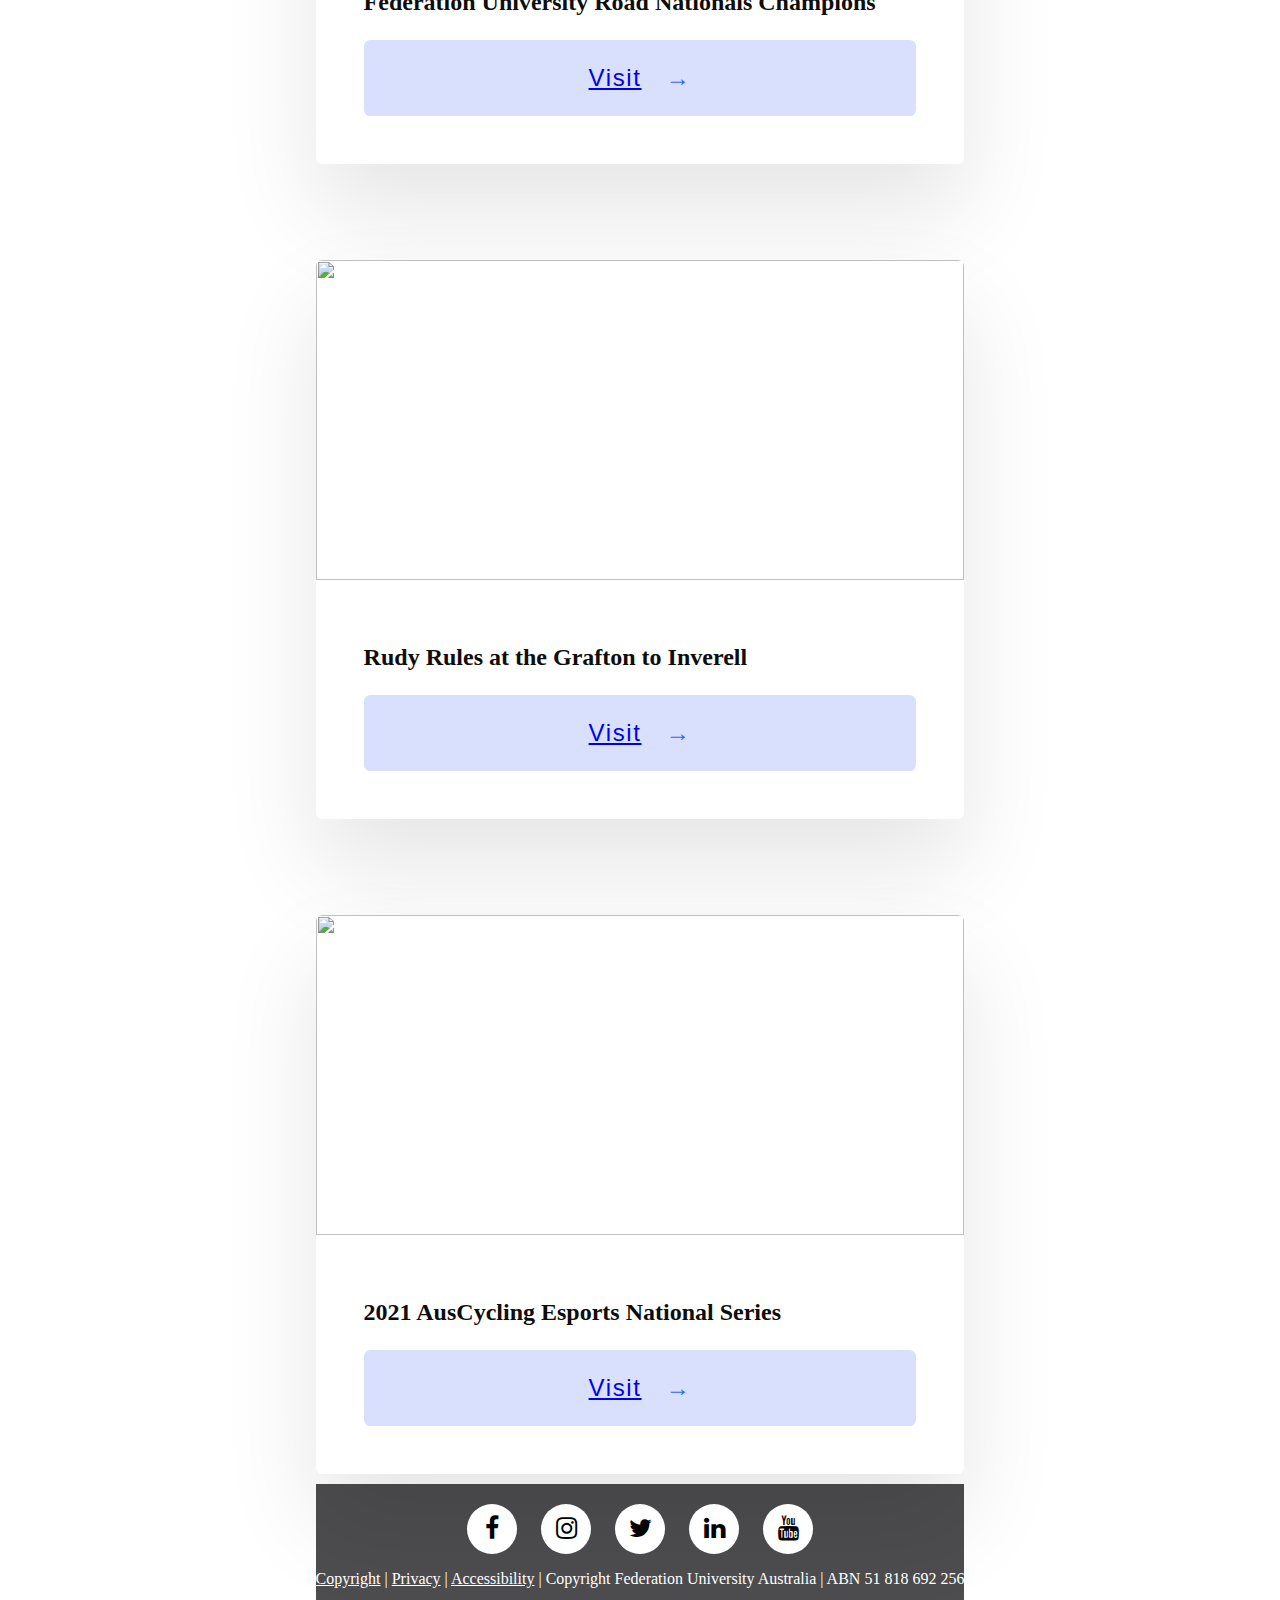
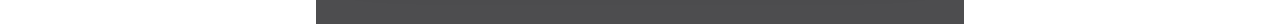
==== index.html @ 834dd3a1 "Update index.html" ====
<DOCTYPE html>
<html>
  <head>
    <meta charset="utf-8">
    <meta http-equiv="X-UA-Compatible" content="IE=edge,chrome=1">
	<meta name="viewport" content="width=device-width, initial-scale=1.0">
	<link href="https://stackpath.bootstrapcdn.com/font-awesome/4.7.0/css/font-awesome.min.css" rel="stylesheet">
   
  </head>
  <body>
    <div id="heading">
      <div class="logo"><a href="#"><img src="https://courseseeker.edu.au/assets/images/institutions/2154.png"></a>
      </div>
      <header>
        <h1>Federation University Australia</h1>
        <h2>Cycling Event Research</h2>
      </header>
      <nav>
        <ul class="main_menu">
          <li><a href="index.html">home</a></li>
          <li><a href="#">webinars</a></li>
          <li><a href="#">news articles</a></li>
          <li><a href="#">radio interviews</a></li>
          <li><a href="#">about</a></li>
        </ul>
      </nav>
    </div>
	<div class="subheading">
		<h1> Events</h1>
	</div>
	 <div class="grid">
      <div class="grid-item">
        <div class="card">
          <img class="card-img" src="https://www.roadnationals.org.au/wp-content/uploads/2021/02/RD_Nationals_7-2-21-Chronis-12426-4-scaled.jpg" />
          <div class="card-content">
            <h1 class="card-header"><b>Federation University Road Nationals Champions</b></h1>
            <button class="card-btn"><a href="https://www.roadnationals.org.au/">Visit</a> <span>&rarr;</span></button>
          </div>
        </div>
      </div>
      <div class="grid-item">
        <div class="card">
          <img class="card-img"src="https://www.roadnationals.org.au/wp-content/uploads/2021/02/RD_Nationals_5-2-21-Chronis-9498-scaled.jpg"/>
          <div class="card-content">
            <h1 class="card-header"><b>Rudy Rules at the Grafton to Inverell</b></h1>
            <button class="card-btn"><a href="https://www.auscycling.org.au/nsw/news/rudy-rules-grafton-inverell">Visit</a> <span>&rarr;</span></button>
          </div>
        </div>
      </div>
      <div class="grid-item">
        <div class="card">
          <img class="card-img" src="https://www.roadnationals.org.au/wp-content/uploads/2021/02/RD_Nationals_5-2-21-Chronis-9557-scaled.jpg"  />
          <div class="card-content">
            <h1 class="card-header"><b>2021 AusCycling Esports National Series</b></h1>
            <button class="card-btn"><a href="https://www.auscycling.org.au/nat/news/2021-auscycling-esports-national-series">Visit</a> <span>&rarr;</span></button>
          </div>
        </div>
      </div>
    </div>
	<div class="footer-main">
	
		<div class="footer-social">
		<ul>
			<li><a href="https://www.facebook.com/FedUniAustralia" target="blank"><i class="fa fa-facebook"></i></a></li>
			<li><a href="https://www.instagram.com/feduniaustralia/"><i class="fa fa-instagram"></i></a></li>
			<li><a href="https://twitter.com/FedUniAustralia"><i class="fa fa-twitter"></i></a></li>
			<li><a href="https://www.linkedin.com/school/federation-university-australia"><i class="fa fa-linkedin"></i></a></li>
			<li><a href="https://www.youtube.com/channel/UCZ77FiM8GrdrreLaSdGWebQ"><i class="fa fa-youtube"></i></a></li>
		</ul>
		</div>
		<div class="footer-text">
		<p><a href="https://federation.edu.au/copyright-at-feduni" style="color:#fff">Copyright</a> | <a href="https://federation.edu.au/privacy" style="color:#fff"> Privacy</a> | <a href="https://federation.edu.au/accessibility" style="color:#fff"> Accessibility</a> | Copyright Federation University Australia | ABN 51 818 692 256</p>
		</div>
	</div>
  </body>
  
</html>
<style>
  body {
  font-family:'Museo Sans 700';
  background-color: #fff;
  box-sizing: border-box;  
  display: flex;
  justify-content: center;
  align-items: center;
  min-height: 100vh;
}
  
heading {
  max-width: 960px;
  margin: 0 auto;
  background-color: #041243;
  padding: 32px;
}
  
header {
  background-color: #041243;
  height: auto;
  padding: 4px;
}

header h1 {
  text-transform: uppercase;
  text-align: center;
  color: #fff;
  line-height: 50px;
  font-size: 30px;
}

header h2  {
  font-variant: small-caps;
  text-align: center;
  color: #fff;
  font-size: 27px;
}

.main_menu {
  padding: 5px 0 5px 0;
  text-align: center;
  line-height: 32px;
  background-color: #004c97;
}

ul.main_menu {
  margin-top: 15px;
}

.main_menu li {
  display: inline;
  padding: 0 10px 0 10px;
  font-size: 20px;
}

.main_menu a {
  text-decoration: none;
  color: #fff;
  padding: 8px;
  font-variant: small-caps;
}

.main_menu a:hover {
  color: #73808a;
  text-decoration: underline;
}

.logo img{
  position:absolute;
  margin-top: 25px;
  marging-left: 15px;
  width: 350;
  height: 100;
  background-color: #041243;
 }
 
 .subheading {
	font-size: 20px;
	color: #4d4d4f;
	margin-left: 15px;
}
 
 .grid {
  display: grid;
  grid-gap: 6rem;
  grid-template-columns: repeat(auto-fit, minmax(18rem, 1fr));
  align-items: start;
}

.grid-item {
  background-color: #fff;
  border-radius: 0.4rem;
  overflow: hidden;
  box-shadow: 0 3rem 6rem rgba(0, 0, 0, 0.1);
  cursor: pointer;
  transition: 0.2s;
}

.grid-item:hover {
  transform: translateY(-0.5%);
  box-shadow: 0 4rem 8rem rgba(0, 0, 0, 0.5);
}

.card-img {
  display: block;
  width: 100%;
  height: 20rem;
  object-fit: cover;
}

.card-content {
  padding: 3rem;
}

.card-header {
  font-size: 24px;
  font-weight: 400;
  color: #0d0d0d;
  margin-bottom: 1.5rem;
}


.card-btn {
  display: block;
  width: 100%;
  padding: 1.5rem;
  font-size: 24px;
  text-align: center;
  color: #3363ff;
  background-color: #d8e0fd;
  border: none;
  border-radius: 0.4rem;
  transition: 0.2s;
  cursor: pointer;
  letter-spacing: 0.1rem;
}

.card-btn span {
  margin-left: 1rem;
  transition: 0.2s;
}

.card-btn:hover,
.card-btn:active {
  background-color: #c2cffc;
}

.card-btn:hover span,
.card-btn:active span {
  margin-left: 1.5rem;
}

.footer-main {
	width: 100%;
	height: auto;
	margin: auto;
	margin-top: 10px;
	background-color: #4d4d4f;
	padding: 20px 0px;
}

.footer-social {
	width: 100%;
	height: auto;
	margin: auto;
	text-align: center;
}

.footer-social ul {
	margin: 0px;
	padding: 0px;
	
}

.footer-social ul li 
{
	display: inline-block;
    list-style: none;
    margin: 0 10px;
}
.footer-social ul li .fa 
{
    color: #000000;
    font-size: 25px;
    line-height: 50px;
    transition: .5s;
}
.footer-social ul li .fa:hover 
{
    color: #ffffff;
}
.footer-social ul li a 
{
    position: relative;
    display: block;
    width: 50px;
    height: 50px;
    border-radius: 50%;
    background-color: white;
    text-align: center;
    transition: 0.5s;
    transform: translate(0,0px);
}
.footer-social ul li a:hover 
{
    transform: rotate(0deg) skew(0deg) translate(0, -10px);
}
.footer-social ul li:nth-child(1) a:hover 
{
    background-color: #3b5999;
}
.footer-social ul li:nth-child(2) a:hover 
{
    background-color: #e4405f;
}
 .footer-social ul li:nth-child(3) a:hover 
{
    background-color: #55acee;
}
 .footer-social ul li:nth-child(4) a:hover 
{
    background-color: #0077b5;
}
 .footer-social ul li:nth-child(5) a:hover 
{
    background-color: #cd201f;
}

.footer-text {
	text-align: center;
	color: #fff;
}
  </style>
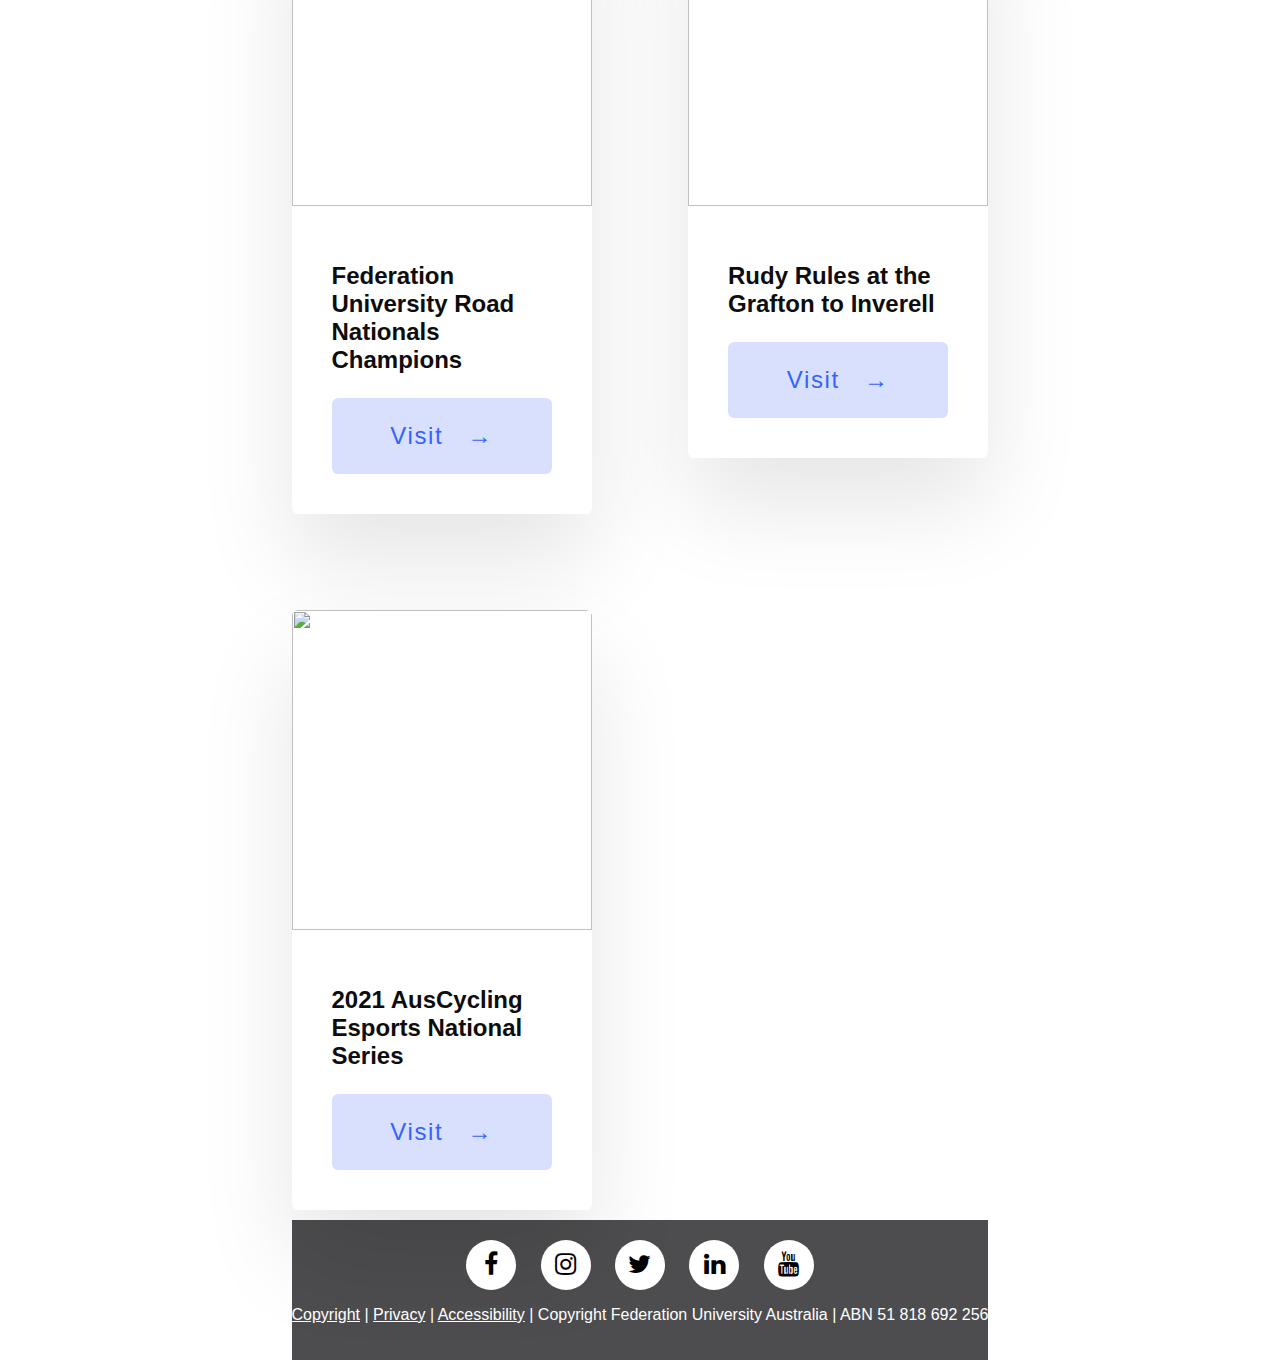
==== commit 66e790ee: "Update index.html" ====
--- a/index.html
+++ b/index.html
@@ -4,12 +4,13 @@
     <meta charset="utf-8">
     <meta http-equiv="X-UA-Compatible" content="IE=edge,chrome=1">
 	<meta name="viewport" content="width=device-width, initial-scale=1.0">
+	<meta name="viewport" content="width=device-width, initial-scale=1.0" />
 	<link href="https://stackpath.bootstrapcdn.com/font-awesome/4.7.0/css/font-awesome.min.css" rel="stylesheet">
    
   </head>
   <body>
     <div id="heading">
-      <div class="logo"><a href="#"><img src="https://courseseeker.edu.au/assets/images/institutions/2154.png"></a>
+      <div class="logo"><a href="#"><img src="https://federation.edu.au/__data/assets/image/0011/466868/FED_reverse_logo_large.png"></a>
       </div>
       <header>
         <h1>Federation University Australia</h1>
@@ -34,7 +35,7 @@
           <img class="card-img" src="https://www.roadnationals.org.au/wp-content/uploads/2021/02/RD_Nationals_7-2-21-Chronis-12426-4-scaled.jpg" />
           <div class="card-content">
             <h1 class="card-header"><b>Federation University Road Nationals Champions</b></h1>
-            <button class="card-btn"><a href="https://www.roadnationals.org.au/">Visit</a> <span>&rarr;</span></button>
+            <a href="https://www.roadnationals.org.au/"><button class="card-btn">Visit <span>&rarr;</span></button></a>
           </div>
         </div>
       </div>
@@ -43,7 +44,7 @@
           <img class="card-img"src="https://www.roadnationals.org.au/wp-content/uploads/2021/02/RD_Nationals_5-2-21-Chronis-9498-scaled.jpg"/>
           <div class="card-content">
             <h1 class="card-header"><b>Rudy Rules at the Grafton to Inverell</b></h1>
-            <button class="card-btn"><a href="https://www.auscycling.org.au/nsw/news/rudy-rules-grafton-inverell">Visit</a> <span>&rarr;</span></button>
+            <a href="https://www.auscycling.org.au/nsw/news/rudy-rules-grafton-inverell"><button class="card-btn">Visit <span>&rarr;</span></button></a>
           </div>
         </div>
       </div>
@@ -52,7 +53,7 @@
           <img class="card-img" src="https://www.roadnationals.org.au/wp-content/uploads/2021/02/RD_Nationals_5-2-21-Chronis-9557-scaled.jpg"  />
           <div class="card-content">
             <h1 class="card-header"><b>2021 AusCycling Esports National Series</b></h1>
-            <button class="card-btn"><a href="https://www.auscycling.org.au/nat/news/2021-auscycling-esports-national-series">Visit</a> <span>&rarr;</span></button>
+            <a href="https://www.auscycling.org.au/nat/news/2021-auscycling-esports-national-series"><button class="card-btn">Visit <span>&rarr;</span></button></a>
           </div>
         </div>
       </div>
@@ -77,13 +78,14 @@
 </html>
 <style>
   body {
-  font-family:'Museo Sans 700';
+  font-family:"Museo Sans","Segoe UI","Helvetica Neue","Roboto",Helvetica,Arial,sans-serif;
   background-color: #fff;
   box-sizing: border-box;  
   display: flex;
   justify-content: center;
   align-items: center;
   min-height: 100vh;
+  font-weight: 300;
 }
   
 heading {
@@ -101,15 +103,16 @@
 
 header h1 {
   text-transform: uppercase;
-  text-align: center;
+  letter-spacing: 0.2rem;
+  margin-left: 33%;
   color: #fff;
-  line-height: 50px;
   font-size: 30px;
 }
 
 header h2  {
   font-variant: small-caps;
-  text-align: center;
+  letter-spacing: 0.2rem;
+  margin-left: 40%;
   color: #fff;
   font-size: 27px;
 }
@@ -144,11 +147,13 @@
 }
 
 .logo img{
-  position:absolute;
+  float: left;
+  display: block;
   margin-top: 25px;
-  marging-left: 15px;
-  width: 350;
-  height: 100;
+  margin-left: 15px;
+  margin-right: auto;
+  max-width: 20%;
+  max-height: 20%;
   background-color: #041243;
  }
  
@@ -187,12 +192,11 @@
 }
 
 .card-content {
-  padding: 3rem;
+  padding: 2.5rem;
 }
 
 .card-header {
   font-size: 24px;
-  font-weight: 400;
   color: #0d0d0d;
   margin-bottom: 1.5rem;
 }
@@ -213,6 +217,11 @@
   letter-spacing: 0.1rem;
 }
 
+.card-content a {
+	text-decoration: none;
+	color: #3363ff;
+}
+
 .card-btn span {
   margin-left: 1rem;
   transition: 0.2s;
@@ -308,4 +317,6 @@
 	text-align: center;
 	color: #fff;
 }
+
+
   </style>
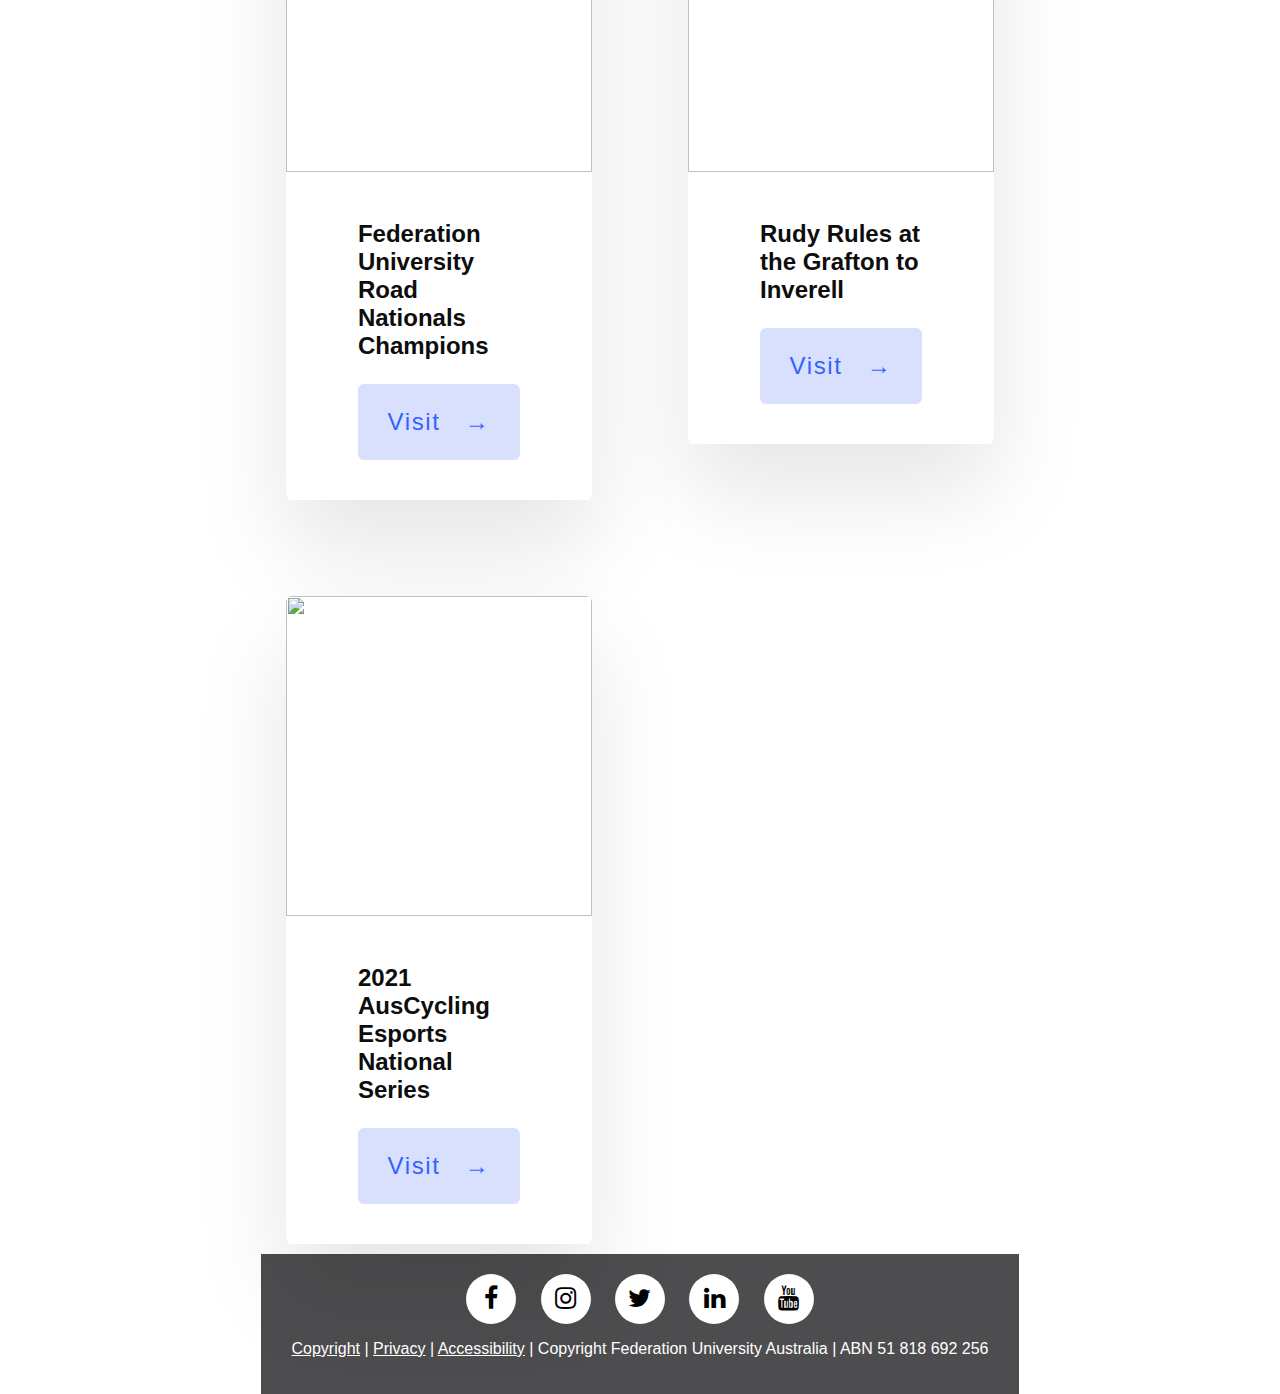
==== commit 82eef4a2: "Update index.html" ====
--- a/index.html
+++ b/index.html
@@ -6,7 +6,7 @@
 	<meta name="viewport" content="width=device-width, initial-scale=1.0">
 	<meta name="viewport" content="width=device-width, initial-scale=1.0" />
 	<link href="https://stackpath.bootstrapcdn.com/font-awesome/4.7.0/css/font-awesome.min.css" rel="stylesheet">
-   
+   	<script src="https://kit.fontawesome.com/a30022d69a.js" crossorigin="anonymous"></script>
   </head>
   <body>
     <div id="heading">
@@ -18,11 +18,11 @@
       </header>
       <nav>
         <ul class="main_menu">
-          <li><a href="index.html">home</a></li>
-          <li><a href="#">webinars</a></li>
-          <li><a href="#">news articles</a></li>
-          <li><a href="#">radio interviews</a></li>
-          <li><a href="#">about</a></li>
+          <li><a href="index.html"><i class="fas fa-home"></i> home</a></li>
+          <li><a href="#"><i class="fas fa-video"></i> webinars</a></li>
+          <li><a href="#"><i class="fas fa-newspaper"></i> articles</a></li>
+          <li><a href="#"><i class="fas fa-podcast"></i> radio interviews</a></li>
+          <li><a href="#"><i class="fas fa-info"></i> about</a></li>
         </ul>
       </nav>
     </div>
@@ -168,6 +168,8 @@
   grid-gap: 6rem;
   grid-template-columns: repeat(auto-fit, minmax(18rem, 1fr));
   align-items: start;
+  margin-left: 25px;
+  margin-right: 25px;
 }
 
 .grid-item {
@@ -192,7 +194,10 @@
 }
 
 .card-content {
-  padding: 2.5rem;
+  padding-left: 4.5rem;
+  padding-right: 4.5rem;
+  padding-top: 2.0rem;
+  padding-bottom: 2.5rem;
 }
 
 .card-header {
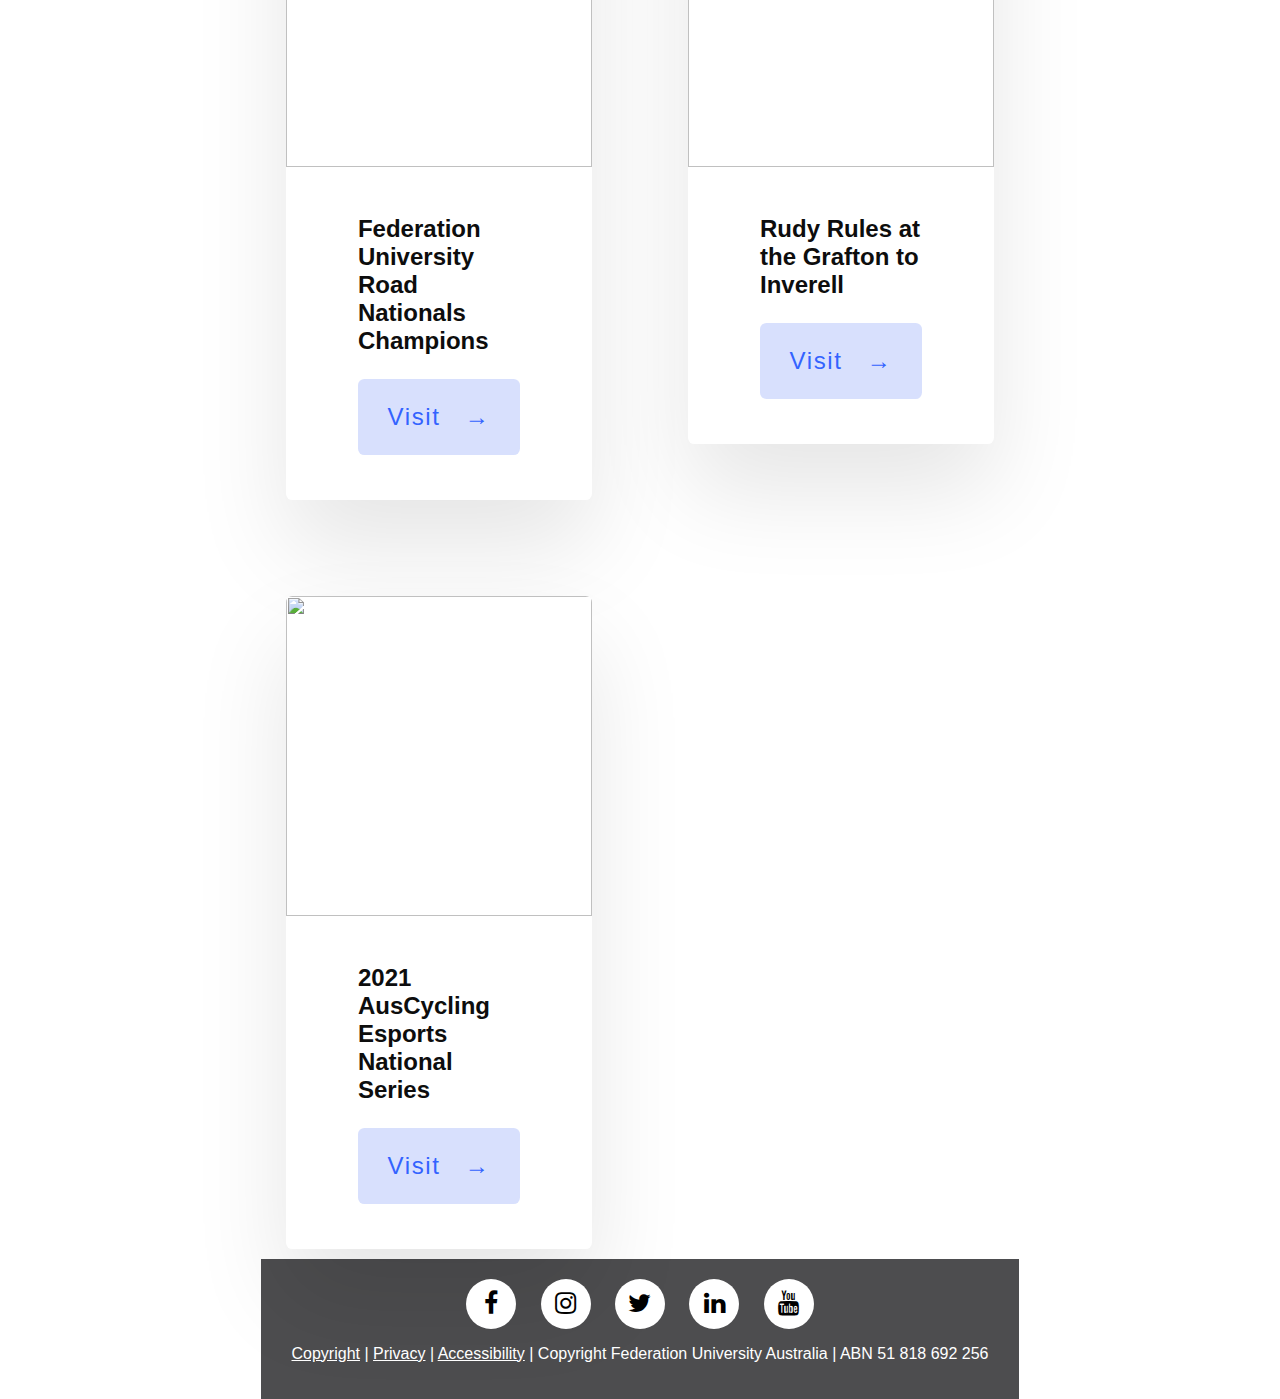
==== commit 5921f2b9: "Update index.html" ====
--- a/index.html
+++ b/index.html
@@ -197,7 +197,7 @@
   padding-left: 4.5rem;
   padding-right: 4.5rem;
   padding-top: 2.0rem;
-  padding-bottom: 2.5rem;
+  padding-bottom: 2.8rem;
 }
 
 .card-header {
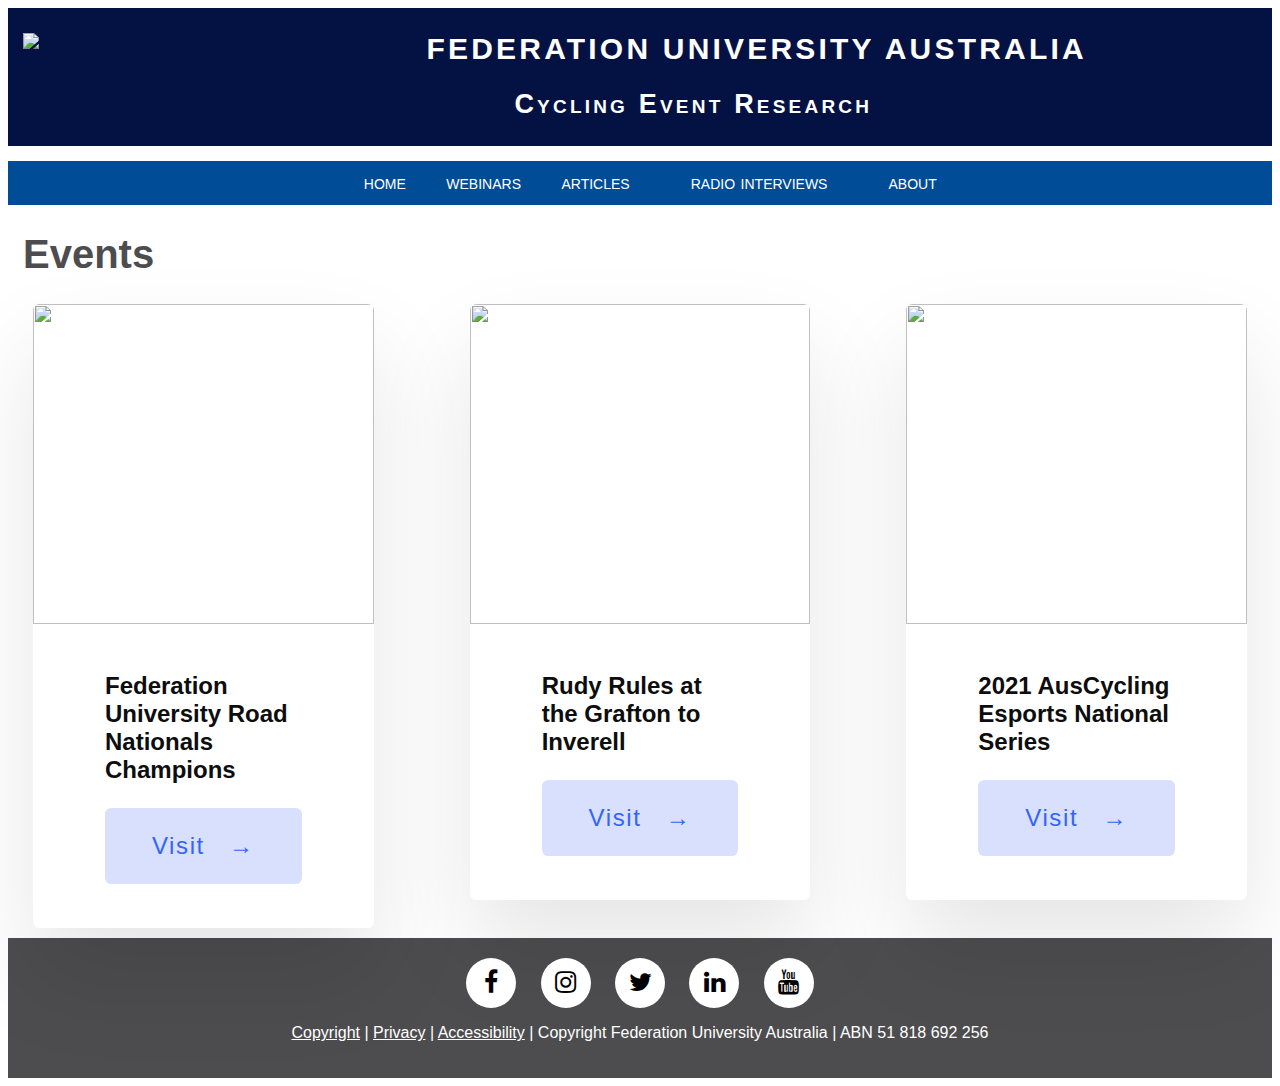
==== commit 56905604: "Update index.html" ====
--- a/index.html
+++ b/index.html
@@ -19,7 +19,7 @@
       <nav>
         <ul class="main_menu">
           <li><a href="index.html"><i class="fas fa-home"></i> home</a></li>
-          <li><a href="#"><i class="fas fa-video"></i> webinars</a></li>
+          <li><a href="webinars.html"><i class="fas fa-video"></i> webinars</a></li>
           <li><a href="#"><i class="fas fa-newspaper"></i> articles</a></li>
           <li><a href="#"><i class="fas fa-podcast"></i> radio interviews</a></li>
           <li><a href="#"><i class="fas fa-info"></i> about</a></li>
@@ -81,7 +81,6 @@
   font-family:"Museo Sans","Segoe UI","Helvetica Neue","Roboto",Helvetica,Arial,sans-serif;
   background-color: #fff;
   box-sizing: border-box;  
-  display: flex;
   justify-content: center;
   align-items: center;
   min-height: 100vh;
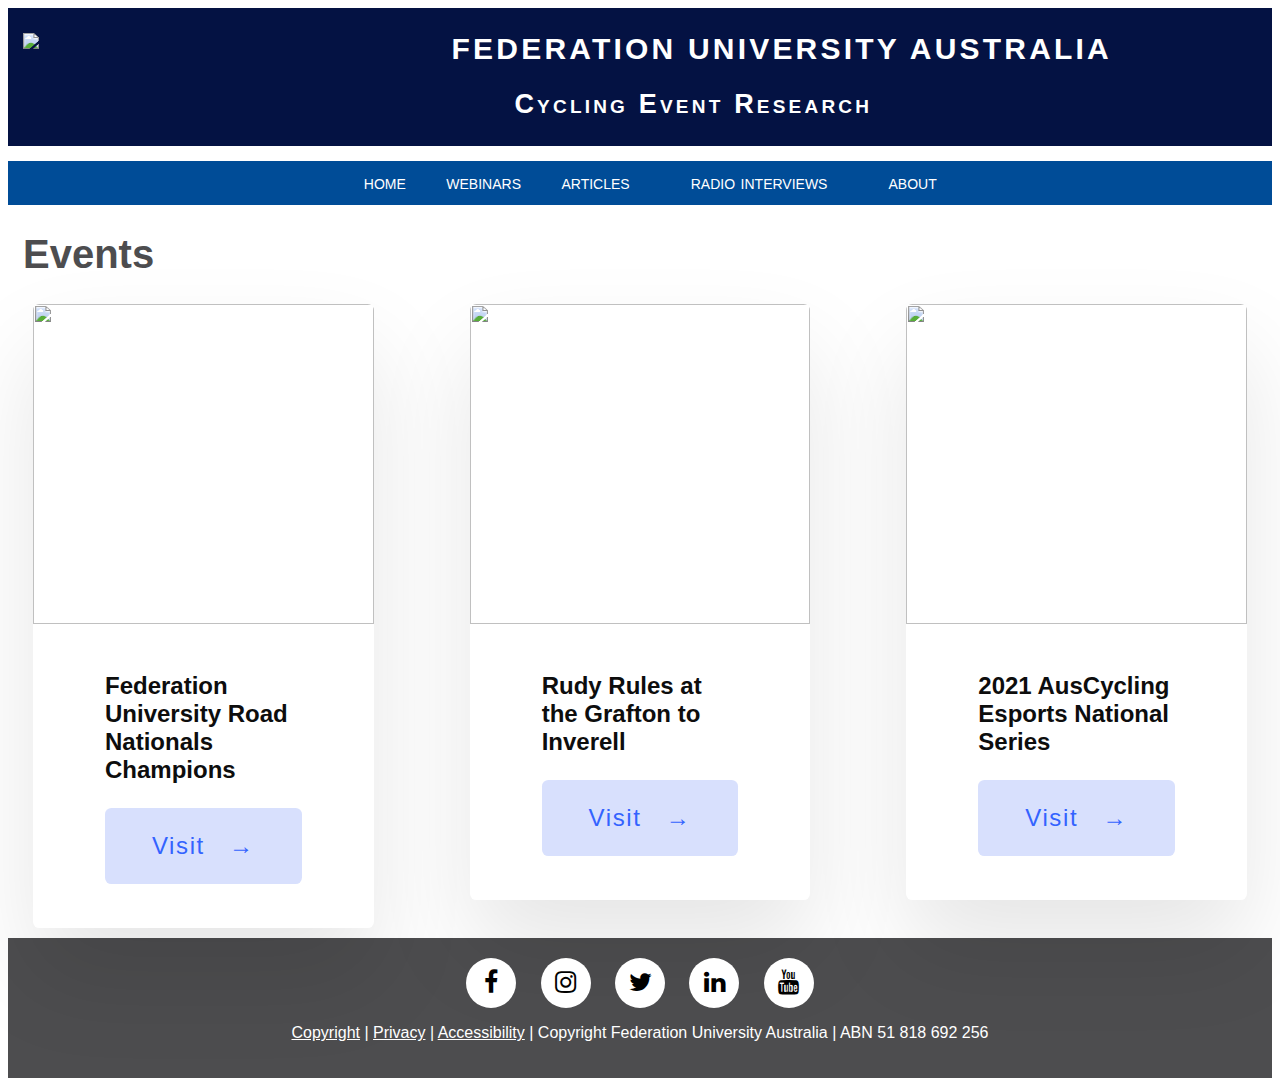
==== commit 416bfb9f: "Update index.html" ====
--- a/index.html
+++ b/index.html
@@ -18,11 +18,11 @@
       </header>
       <nav>
         <ul class="main_menu">
-          <li><a href="index.html"><i class="fas fa-home"></i> home</a></li>
+          <li><a class="current" href="index.html"><i class="fas fa-home"></i> home</a></li>
           <li><a href="webinars.html"><i class="fas fa-video"></i> webinars</a></li>
-          <li><a href="#"><i class="fas fa-newspaper"></i> articles</a></li>
-          <li><a href="#"><i class="fas fa-podcast"></i> radio interviews</a></li>
-          <li><a href="#"><i class="fas fa-info"></i> about</a></li>
+          <li><a href="articles.html"><i class="fas fa-newspaper"></i> articles</a></li>
+          <li><a href="interviews.html"><i class="fas fa-podcast"></i> radio interviews</a></li>
+          <li><a href="about.html"><i class="fas fa-info"></i> about</a></li>
         </ul>
       </nav>
     </div>
@@ -103,7 +103,7 @@
 header h1 {
   text-transform: uppercase;
   letter-spacing: 0.2rem;
-  margin-left: 33%;
+  margin-left: 35%;
   color: #fff;
   font-size: 30px;
 }
@@ -144,6 +144,9 @@
   color: #73808a;
   text-decoration: underline;
 }
+.main_menu a.current {
+  color: #FFF00;
+ }
 
 .logo img{
   float: left;
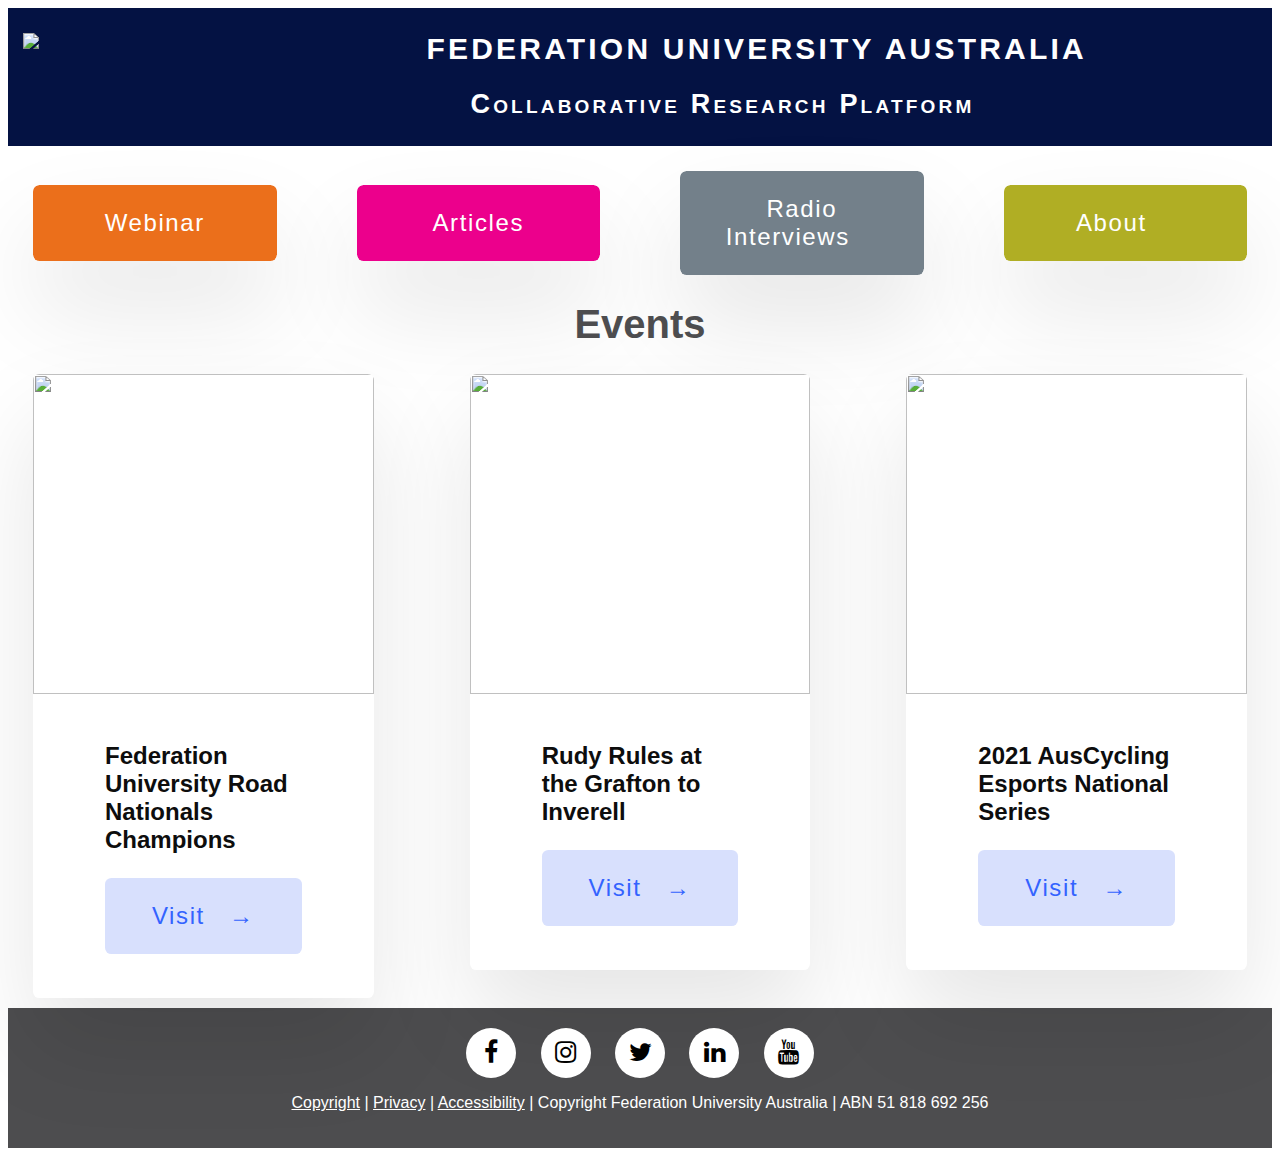
==== commit 53972b8e: "Update index.html" ====
--- a/index.html
+++ b/index.html
@@ -14,22 +14,36 @@
       </div>
       <header>
         <h1>Federation University Australia</h1>
-        <h2>Cycling Event Research</h2>
+        <h2>Collaborative Research Platform</h2>
       </header>
-      <nav>
-        <ul class="main_menu">
-          <li><a class="current" href="index.html"><i class="fas fa-home"></i> home</a></li>
-          <li><a href="webinars.html"><i class="fas fa-video"></i> webinars</a></li>
-          <li><a href="articles.html"><i class="fas fa-newspaper"></i> articles</a></li>
-          <li><a href="interviews.html"><i class="fas fa-podcast"></i> radio interviews</a></li>
-          <li><a href="about.html"><i class="fas fa-info"></i> about</a></li>
-        </ul>
-      </nav>
+      
     </div>
-	<div class="subheading">
+	<div class="grid-nav">
+      <div class="grid-item-nav">
+          <div class="card-content-nav">
+          <a href="webinars.html"><button class="card-btn-nav">Webinar <i class="fas fa-video"></i></button></a>
+          </div>
+        </div>
+	  <div class="grid-item-nav">
+           <div class="card-content-nav">
+          <a href="articles.html"><button class="card-btn-nav-ar">Articles <i class="fas fa-newspaper"></i></button></a>
+          </div>
+        </div>
+      <div class="grid-item-nav">
+           <div class="card-content-nav">
+          <a href="interviews.html"><button class="card-btn-nav-ri">Radio Interviews <i class="fas fa-podcast"></i></button></a>
+          </div>
+        </div>
+	  <div class="grid-item-nav">
+		   <div class="card-content-nav">
+          <a href="about.html"><button class="card-btn-nav-ab">About  <i class="fas fa-info"></i></button></a>
+        </div>
+	</div>
+	</div>
+<div class="subheading">
 		<h1> Events</h1>
 	</div>
-	 <div class="grid">
+	<div class="grid">
       <div class="grid-item">
         <div class="card">
           <img class="card-img" src="https://www.roadnationals.org.au/wp-content/uploads/2021/02/RD_Nationals_7-2-21-Chronis-12426-4-scaled.jpg" />
@@ -58,7 +72,7 @@
         </div>
       </div>
     </div>
-	<div class="footer-main">
+<div class="footer-main">
 	
 		<div class="footer-social">
 		<ul>
@@ -73,7 +87,7 @@
 		<p><a href="https://federation.edu.au/copyright-at-feduni" style="color:#fff">Copyright</a> | <a href="https://federation.edu.au/privacy" style="color:#fff"> Privacy</a> | <a href="https://federation.edu.au/accessibility" style="color:#fff"> Accessibility</a> | Copyright Federation University Australia | ABN 51 818 692 256</p>
 		</div>
 	</div>
-  </body>
+ </body>
   
 </html>
 <style>
@@ -103,7 +117,7 @@
 header h1 {
   text-transform: uppercase;
   letter-spacing: 0.2rem;
-  margin-left: 35%;
+  margin-left: 33%;
   color: #fff;
   font-size: 30px;
 }
@@ -111,7 +125,7 @@
 header h2  {
   font-variant: small-caps;
   letter-spacing: 0.2rem;
-  margin-left: 40%;
+  margin-left: 36.5%;
   color: #fff;
   font-size: 27px;
 }
@@ -144,9 +158,95 @@
   color: #73808a;
   text-decoration: underline;
 }
-.main_menu a.current {
-  color: #FFF00;
- }
+.grid-nav {
+  display: grid;
+  grid-gap: 5rem;
+  grid-row-gap: 3rem;
+  grid-template-columns: repeat(auto-fit, minmax(8rem, 1fr));
+  grid-auto-rows: auto;
+  align-items: center;
+  margin-left: 25px;
+  margin-right: 25px;
+  margin-top: 25px;
+}
+
+.grid-item-nav {
+  border-radius: 0.4rem;
+  overflow: hidden;
+  box-shadow: 0 3rem 6rem rgba(0, 0, 0, 0.1);
+  cursor: pointer;
+  transition: 0.2s;
+}
+.grid-item-nav:hover {
+  transform: translateY(-0.5%);
+  box-shadow: 0 4rem 8rem rgba(0, 0, 0, 0.5);
+  transform: rotate(0deg) skew(0deg) translate(0, -10px);
+}
+
+.card-content-nav {
+}
+
+.card-btn-nav {
+  display: block;
+  width: 100%;
+  padding: 1.5rem;
+  font-size: 24px;
+  text-align: center;
+  color: #fff;
+  background-color: #eb6f1b;
+  border: none;
+  border-radius: 0.4rem;
+  transition: 0.2s;
+  cursor: pointer;
+  letter-spacing: 0.1rem;
+}
+.card-btn-nav-ar{
+  display: block;
+  width: 100%;
+  padding: 1.5rem;
+  font-size: 24px;
+  text-align: center;
+  color: #fff;
+  background-color: #ec008c;
+  border: none;
+  border-radius: 0.4rem;
+  transition: 0.2s;
+  cursor: pointer;
+  letter-spacing: 0.1rem;
+}
+.card-btn-nav-ri {
+  display: block;
+  width: 100%;
+  padding: 1.5rem;
+  font-size: 24px;
+  text-align: center;
+  color: #fff;
+  background-color: #73808a;
+  border: none;
+  border-radius: 0.4rem;
+  transition: 0.2s;
+  cursor: pointer;
+  letter-spacing: 0.1rem;
+}
+.card-btn-nav-ab {
+  display: block;
+  width: 100%;
+  padding: 1.5rem;
+  font-size: 24px;
+  text-align: center;
+  color: #fff;
+  background-color: #b0ae24;
+  border: none;
+  border-radius: 0.4rem;
+  transition: 0.2s;
+  cursor: pointer;
+  letter-spacing: 0.1rem;
+  
+}
+.card-content-nav a {
+	text-decoration: none;
+	color: #fff;
+}
 
 .logo img{
   float: left;
@@ -162,7 +262,7 @@
  .subheading {
 	font-size: 20px;
 	color: #4d4d4f;
-	margin-left: 15px;
+	text-align: center;
 }
  
  .grid {
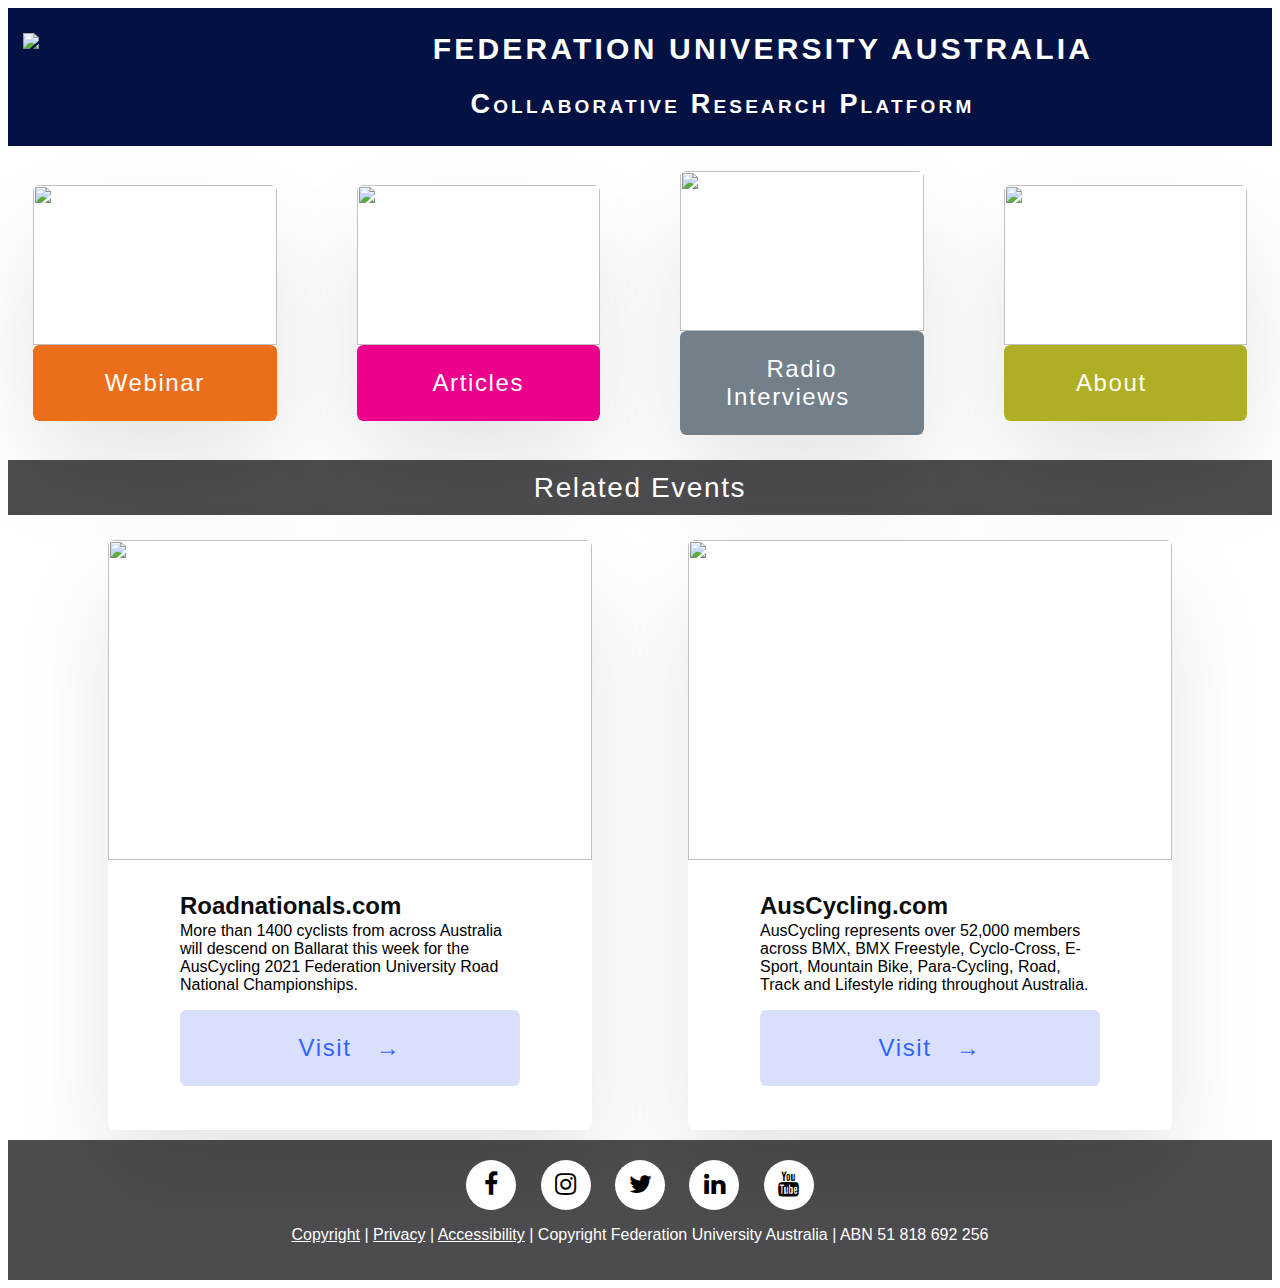
==== commit 271cd132: "Update index.html" ====
--- a/index.html
+++ b/index.html
@@ -20,35 +20,49 @@
     </div>
 	<div class="grid-nav">
       <div class="grid-item-nav">
+	      <div class="card-nav">
+          <img class="card-img-nav" src="https://www.studyinnewzealand.govt.nz/themes/default/img/studies/bg-step-1.png" />
           <div class="card-content-nav">
           <a href="webinars.html"><button class="card-btn-nav">Webinar <i class="fas fa-video"></i></button></a>
           </div>
+		  </div>
         </div>
 	  <div class="grid-item-nav">
-           <div class="card-content-nav">
+	      <div class="card-nav">
+          <img class="card-img-nav" src="https://www.studyinnewzealand.govt.nz/themes/default/img/studies/bg-step-3.png" />
+          <div class="card-content-nav">
           <a href="articles.html"><button class="card-btn-nav-ar">Articles <i class="fas fa-newspaper"></i></button></a>
           </div>
+		  </div>
         </div>
       <div class="grid-item-nav">
-           <div class="card-content-nav">
+	      <div class="card-nav">
+          <img class="card-img-nav" src="https://www.studyinnewzealand.govt.nz/themes/default/img/studies/bg-step-5.png" />
+          <div class="card-content-nav">
           <a href="interviews.html"><button class="card-btn-nav-ri">Radio Interviews <i class="fas fa-podcast"></i></button></a>
           </div>
+		  </div>
         </div>
 	  <div class="grid-item-nav">
+	      <div class="card-nav">
+          <img class="card-img-nav" src="https://www.how-to-study.com/images/study-skills-assessments.jpg" />
 		   <div class="card-content-nav">
           <a href="about.html"><button class="card-btn-nav-ab">About  <i class="fas fa-info"></i></button></a>
         </div>
+		</div>
 	</div>
 	</div>
 <div class="subheading">
-		<h1> Events</h1>
+		<p style="text-align:center">Related Events</p>
+	</div>
 	</div>
 	<div class="grid">
       <div class="grid-item">
         <div class="card">
           <img class="card-img" src="https://www.roadnationals.org.au/wp-content/uploads/2021/02/RD_Nationals_7-2-21-Chronis-12426-4-scaled.jpg" />
           <div class="card-content">
-            <h1 class="card-header"><b>Federation University Road Nationals Champions</b></h1>
+            <h1 class="card-header"><b>Roadnationals.com</b></h1>
+			<p class="card-para">More than 1400 cyclists from across Australia will descend on Ballarat this week for the AusCycling 2021 Federation University Road National Championships.</p>
             <a href="https://www.roadnationals.org.au/"><button class="card-btn">Visit <span>&rarr;</span></button></a>
           </div>
         </div>
@@ -57,17 +71,9 @@
         <div class="card">
           <img class="card-img"src="https://www.roadnationals.org.au/wp-content/uploads/2021/02/RD_Nationals_5-2-21-Chronis-9498-scaled.jpg"/>
           <div class="card-content">
-            <h1 class="card-header"><b>Rudy Rules at the Grafton to Inverell</b></h1>
-            <a href="https://www.auscycling.org.au/nsw/news/rudy-rules-grafton-inverell"><button class="card-btn">Visit <span>&rarr;</span></button></a>
-          </div>
-        </div>
-      </div>
-      <div class="grid-item">
-        <div class="card">
-          <img class="card-img" src="https://www.roadnationals.org.au/wp-content/uploads/2021/02/RD_Nationals_5-2-21-Chronis-9557-scaled.jpg"  />
-          <div class="card-content">
-            <h1 class="card-header"><b>2021 AusCycling Esports National Series</b></h1>
-            <a href="https://www.auscycling.org.au/nat/news/2021-auscycling-esports-national-series"><button class="card-btn">Visit <span>&rarr;</span></button></a>
+            <h1 class="card-header"><b>AusCycling.com</b></h1>
+			<p class="card-para">AusCycling represents over 52,000 members across BMX, BMX Freestyle, Cyclo-Cross, E-Sport, Mountain Bike, Para-Cycling, Road, Track and Lifestyle riding throughout Australia.</p>
+            <a href="https://www.auscycling.org.au/"><button class="card-btn">Visit <span>&rarr;</span></button></a>
           </div>
         </div>
       </div>
@@ -117,7 +123,7 @@
 header h1 {
   text-transform: uppercase;
   letter-spacing: 0.2rem;
-  margin-left: 33%;
+  margin-left: 33.5%;
   color: #fff;
   font-size: 30px;
 }
@@ -183,6 +189,14 @@
   transform: rotate(0deg) skew(0deg) translate(0, -10px);
 }
 
+.card-img-nav {
+  display: block;
+  width: 100%;
+  height: 10rem;
+  object-fit: cover;
+  background-color: #fff;
+}
+
 .card-content-nav {
 }
 
@@ -259,19 +273,36 @@
   background-color: #041243;
  }
  
- .subheading {
-	font-size: 20px;
-	color: #4d4d4f;
-	text-align: center;
-}
- 
+.grid-sub {
+  display: grid;
+  grid-gap: 5rem;
+  grid-row-gap: 3rem;
+  grid-template-columns: repeat(auto-fit, minmax(1rem, 1fr));
+  grid-auto-rows: auto;
+  align-items: center;
+  margin-left: 25px;
+  margin-right: 25px;
+  margin-top: 25px;
+  margin-bottom: 25px;
+}
+.subheading p{
+	letter-spacing: 0.1rem;
+	font-size: 28px;
+	line-height: 55px;
+	color: #fff;
+	margin-top: 25px;
+	margin-bottom: 25px;
+	background-color: #4d4d4f;
+	font-weight: 350;
+}
+
  .grid {
   display: grid;
   grid-gap: 6rem;
   grid-template-columns: repeat(auto-fit, minmax(18rem, 1fr));
   align-items: start;
-  margin-left: 25px;
-  margin-right: 25px;
+  margin-left: 100px;
+  margin-right: 100px;
 }
 
 .grid-item {
@@ -305,9 +336,12 @@
 .card-header {
   font-size: 24px;
   color: #0d0d0d;
-  margin-bottom: 1.5rem;
-}
-
+  margin-bottom: 0rem;
+  margin-top: 0rem;
+}
+.card-para {
+ margin-top: 0.1rem;
+ }
 
 .card-btn {
   display: block;
